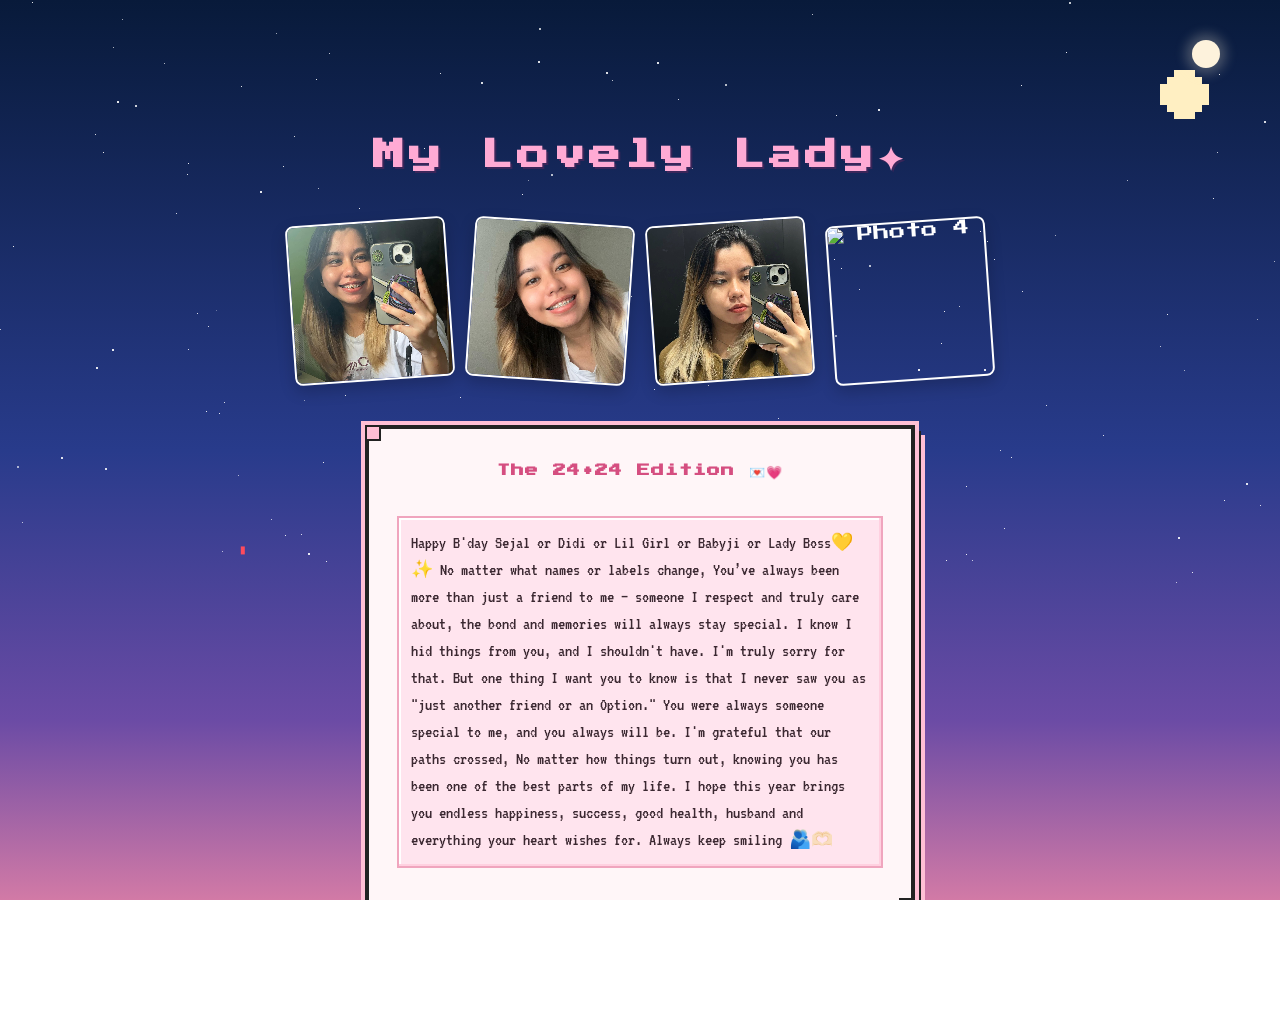
==== main.html @ 548bb3ae "Update main.html" ====
<!DOCTYPE html>
<html lang="en">

<head>
    <meta charset="utf-8" />
    <meta name="viewport" content="width=device-width,initial-scale=1" />
    <title>The Sejal — Pixel Collage</title>
    <link href="https://fonts.googleapis.com/css2?family=Press+Start+2P&family=Handlee&family=VT323&display=swap"
        rel="stylesheet">
    <link rel="stylesheet" href="styles.css" />
</head>
<h2 class="hand">
    The 24•24 Edition <span class="emoji">💌💗</span>
</h2>
<body class="fade-in">
    <div class="fade-wrapper">
        <!-- Fireworks Canvas -->
        <canvas id="fireworksCanvas"></canvas>
        <!-- Loading Screen -->
        <div class="loading-screen" id="loadingScreen">
            <div class="loading-box">
                <img src="img/cat.gif" alt="Loading..." class="loading-gif">
                <div class="pixel-bar">
                    <div class="pixel-fill"></div>
                </div>
            </div>
        </div>
        <!-- Main Content -->
        <main class="screen active">
            <div class="container">
                <h1 class="pixel-title">My Lovely Lady✦</h1>
                <div class="collage">
                    <img src="img/IMG_2342.jpeg" class="pic tilt-left" alt="Photo 1">
                    <img src="img/IMG_2357.jpeg" class="pic tilt-right" alt="Photo 2">
                    <img src="img/IMG_2300.jpeg" class="pic tilt-left" alt="Photo 3">
                    <img src="img/IMG_2298.jpeg" class="pic tilt-left" alt="Photo 4">
                </div>
                <div class="letter-card">
                    <span class="corner tl"></span>
                    <span class="corner tr"></span>
                    <span class="corner bl"></span>
                    <span class="corner br"></span>
                    <h2 class="hand">The 24•24 Edition 💌💗</h2>
                    <p>
                        Happy B'day Sejal or Didi or Lil Girl or Babyji or Lady Boss💛✨
                        No matter what names or labels change, You’ve always been more than just a friend to me — 
                        someone I respect and truly care about,
                        the bond and memories will always stay special. I know I hid things from you, and I shouldn't have.
                        I'm truly sorry for that. But one thing I want you to know is that 
                        I never saw you as "just another friend or an Option." You were always someone special to me, 
                        and you always will be. I'm grateful that our paths crossed, 
                        No matter how things turn out, knowing you has been one of the best parts of my life.
                        I hope this year brings you endless happiness, success, good health, husband
                        and everything your heart wishes for. Always keep smiling 🫂🫶🏻
                    </p>
                </div>
                <button id="backBtn" class="pixel-btn ghost">BACK</button>
            </div>
        </main>
    </div>
    <script src="main.js"></script>
</body>

</html>
---- styles.css ----
:root {
    --bg1: #fff7fb;
    --pastel1: #ffd6ea;
    --pastel2: #d7c8ff;
    --accent: #ff6fa6;
    --muted: #6b6b76;
    --paper: #fffdf7;
    --pixel-shadow: 0 8px 20px rgba(22, 18, 30, 0.08);
}
.emoji {
    font-size: 2.5em;
    vertical-align: middle;
}
/* Base */
* {
    box-sizing: border-box;
}

html,
body {
    height: 100%;
    margin: 0;
    padding: 0;
    overflow: auto;
    /* Changed from hidden to auto */
    font-family: 'Press Start 2P', monospace;
    color: white;
    background: linear-gradient(to bottom, #0a0f24, #1a1f3d);
    background-size: cover;
    background-position: center;
    image-rendering: pixelated;
    position: relative;
}

/* Fireworks canvas */
#fireworksCanvas {
    position: fixed;
    top: 0;
    left: 0;
    width: 100%;
    height: 100%;
    z-index: 0;
    pointer-events: none;
    image-rendering: pixelated;
}

/* Pixel moon (index.html) */
.pixel-moon {
    position: fixed;
    top: 60px;
    right: 80px;
    width: 70px;
    height: 70px;
    background: radial-gradient(circle, #ffe9b3 60%, #d9c38a 100%);
    image-rendering: pixelated;
    box-shadow: 0 0 20px #ffe9b3;
    z-index: 3;
}

/* Background decorations (index.html) */
body::before {
    content: "";
    position: fixed;
    top: 40px;
    right: 60px;
    width: 28px;
    height: 28px;
    background: #fdf2dc;
    border-radius: 50%;
    box-shadow: 0 0 12px 6px rgba(255, 244, 214, 0.25);
    image-rendering: pixelated;
    z-index: 2;
}

@keyframes starBlink {

    0%,
    100% {
        opacity: 0.3;
    }

    50% {
        opacity: 1;
    }
}

/* Screen */
.screen {
    width: 100%;
    min-height: 100vh;
    display: flex;
    flex-direction: column;
    align-items: center;
    justify-content: center;
    position: relative;
}

.screen.active {
    display: flex;
}

main {
    width: 100%;
    height: auto;
    /* Allow content to dictate height */
    overflow-y: auto;
    /* Enable vertical scrolling */
    padding: 20px 0;
    /* Add padding for better spacing */
    box-sizing: border-box;
    display: flex;
    /* Use flex to center content */
    flex-direction: column;
    /* Stack children vertically */
    align-items: center;
    /* Center horizontally */
    justify-content: center;
    /* Center vertically when content fits */
    flex: 1;
    /* Allow main to grow and fill available space */
}

/* Loading screen (shared) */
.loading-screen {
    position: fixed;
    top: 0;
    left: 0;
    width: 100%;
    height: 100%;
    display: flex;
    justify-content: center;
    align-items: center;
    z-index: 9999;
    background: linear-gradient(180deg, #1a2a4a 0%, #3a5b9b 40%, #8b6bc5 70%, #e29ac6 100%);
    opacity: 0;
    pointer-events: none;
    transition: opacity 0.5s ease;
}

.loading-screen.active {
    opacity: 1;
    pointer-events: auto;
    visibility: visible;
}

.loading-screen.fade-out {
    opacity: 500;
    pointer-events: none;
    visibility: hidden;
    transition: opacity 1s ease;
    }


.loading-box {
    text-align: center;
    max-width: 90%;
}

.loading-gif {
    width: clamp(300px, 50vw, 600px);
    height: auto;
    display: block;
    margin: 0 auto 20px;
    image-rendering: pixelated;
    animation: float 2s ease-in-out infinite;
}

@keyframes float {

    0%,
    100% {
        transform: translateY(0);
    }

    50% {
        transform: translateY(-8px);
    }
}
.pixel-bar {
    width: 90%;
    max-width: 650px;
    height: 20px;
    background: #222;
    border: 2px solid #fff;
    margin: 0 auto;
    overflow: hidden;
    border-radius: 6px;
}

.pixel-fill {
    height: 100%;
    width: 0;
    background: linear-gradient(90deg, #ff70a6, #ffd670, #70d6ff);
    /* Animation handled by JavaScript */
}

/* Pixel title (shared, using main.css styles) */
.pixel-title {
    font-family: 'Press Start 2P', monospace;
    color: #ffaad4;
    text-shadow: 2px 2px #3a265a;
    letter-spacing: 4px;
    text-align: center;
    margin: 0 0 18px 0;
    animation: floatTitle 3.8s ease-in-out infinite;
}

@keyframes floatTitle {

    0%,
    100% {
        transform: translateY(0px);
    }

    50% {
        transform: translateY(-4px);
    }
}

/* Opening inner (index.html) */
.opening-inner {
    display: flex;
    flex-direction: column;
    align-items: center;
    justify-content: center;
    text-align: center;
    width: 90%;
    max-width: 600px;
    margin: 0 auto;
    height: 100vh;
    box-sizing: border-box;
    gap: 14px;
    z-index: 12;
    pointer-events: auto;
}

/* Cake (index.html) */
.cake-container {
    display: flex;
    justify-content: center;
    margin: 20px 0;
}

.pixel-cake {
    width: clamp(300px, 40vw, 220px);
    height: auto;
    image-rendering: pixelated;
    image-rendering: crisp-edges;
    filter: drop-shadow(0 4px 8px rgba(0, 0, 0, 0.3));
    animation: cakeFloat 3s ease-in-out infinite;
}

@keyframes cakeFloat {

    0%,
    100% {
        transform: translateY(0px);
    }

    50% {
        transform: translateY(-4px);
    }
}

.pixel-cake:hover {
    transform: scale(1.1);
    transition: 0.2s ease;
}

/* Container (main.html) */
.container {
    position: relative;
    z-index: 10;
    display: flex;
    flex-direction: column;
    align-items: center;
    /* Center horizontally */
    justify-content: flex-start;
    /* Stack content, centering handled by main */
    text-align: center;
    min-height: 0;
    /* Allow shrinking if needed */
    gap: 24px;
    padding: 0 20px;
    /* Add horizontal padding */
    width: 100%;
    /* Ensure full width */
}

/* Collage (main.html) */
.collage {
    display: flex;
    gap: 20px;
    flex-wrap: wrap;
    justify-content: center;
}

.pic {
    width: 160px;
    height: 160px;
    object-fit: cover;
    border: 2px solid #fff;
    border-radius: 8px;
    box-shadow: 0 6px 16px rgba(0, 0, 0, 0.2);
    transition: transform 0.3s ease;
    image-rendering: pixelated;
}

.pic:hover {
    transform: scale(1.05);
}

.tilt-left {
    transform: rotate(-4deg);
}

.tilt-right {
    transform: rotate(4deg);
}

/* Letter card (main.html, using main.css styles) */
.letter-card {
    position: relative;
    background: #fff6f8;
    border: 4px solid #222;
    padding: 24px 28px;
    max-width: 550px;
    margin: 20px auto;
    text-align: center;
    font-family: 'Press Start 2P', cursive;
    color: #3a2431;
    box-shadow:
        0 0 0 4px #ffbfd5,
        6px 6px 0 #222,
        10px 10px 0 #ffbfd5;
    image-rendering: pixelated;
}

.letter-card::before,
.letter-card::after {
    content: "";
    position: absolute;
    width: 12px;
    height: 12px;
    background: #ffbfd5;
    border: 2px solid #222;
}

.letter-card::before {
    top: -4px;
    left: -4px;
}

.letter-card::after {
    bottom: -4px;
    right: -4px;
}

.letter-card h2 {
    color: #d54e80;
    font-size: 13px;
    margin-bottom: 18px;
    letter-spacing: 1px;
}

.letter-card p {
    font-family: 'VT323', monospace;
    font-size: 18px;
    line-height: 1.5;
    color: #3b2831;
    background: #ffe4ee;
    border: 2px solid #f0a5be;
    padding: 12px;
    display: inline-block;
    text-align: left;
    box-shadow: inset -2px -2px 0 #ffd0e0, inset 2px 2px 0 #fff;
}

/* Pixel button (shared, using main.css styles) */
.pixel-btn {
    font-family: 'Press Start 2P', monospace;
    padding: 10px 18px;
    border: none;
    border-radius: 6px;
    background: #ff6fa6;
    color: #fff;
    cursor: pointer;
    box-shadow: 0 4px 12px rgba(0, 0, 0, 0.2);
    animation: float 1.5s ease-in-out infinite;
}

.pixel-btn:hover {
    background: #ff8fb6;
    /* Lighter shade for hover */
}

.pixel-btn.ghost {
    background: white;
    color: #ff6fa6;
}

/* Music button (index.html) */
.music-btn {
    position: fixed;
    right: 18px;
    top: 18px;
    background: white;
    border-radius: 10px;
    width: 46px;
    height: 46px;
    border: none;
    box-shadow: 0 6px 14px rgba(0, 0, 0, 0.12);
    cursor: pointer;
    font-size: 18px;
    z-index: 40;
}

/* Existing fade-wrapper */
.fade-wrapper {
    position: relative;
    width: 100%;
    min-height: 100vh;
    transition: opacity 4s ease;
}

.fade-wrapper.fade-out {
    opacity: 0;
}

/* Add fade-in animation */
@keyframes fadeIn {
    from {
        opacity: 0;
    }

    to {
        opacity: 1;
    }
}

body.fade-in {
    animation: fadeIn 2s ease-in;
}

/* Responsive adjustments */
@media (max-width: 600px) {
    .pixel-title {
        font-size: clamp(10px, 4vw, 16px);
    }

    .loading-gif {
        width: clamp(200px, 40vw, 400px);
    }

    .pixel-bar {
        max-width: 500px;
    }

    .letter-card {
        max-width: 90%;
        padding: 16px;
    }

    .letter-card h2 {
        font-size: 12px;
    }

    .letter-card p {
        font-size: 16px;
    }

    .pic {
        width: 120px;
        height: 120px;
    }
}
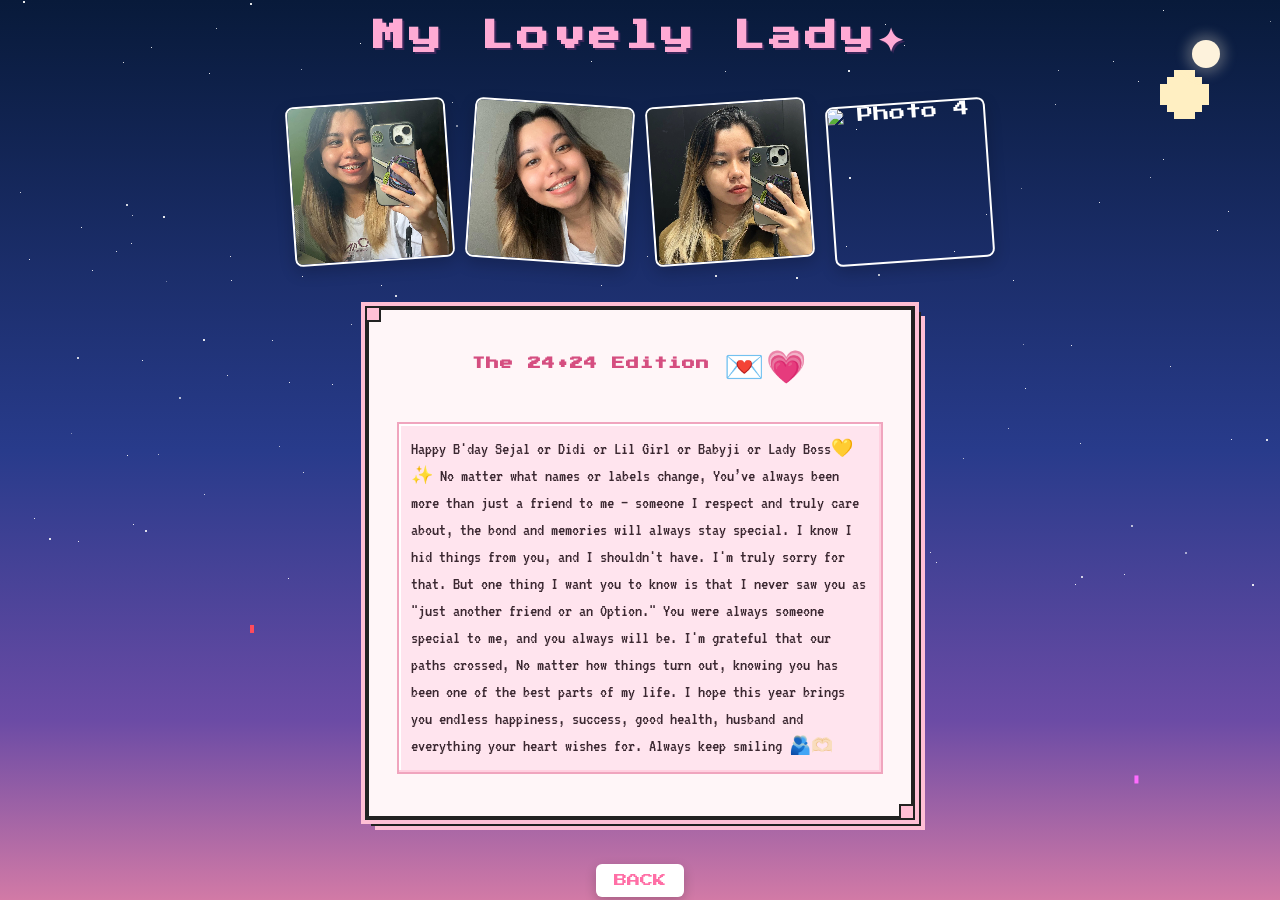
==== commit 80fc88a0: "Update main.html" ====
--- a/main.html
+++ b/main.html
@@ -9,9 +9,6 @@
         rel="stylesheet">
     <link rel="stylesheet" href="styles.css" />
 </head>
-<h2 class="hand">
-    The 24•24 Edition <span class="emoji">💌💗</span>
-</h2>
 <body class="fade-in">
     <div class="fade-wrapper">
         <!-- Fireworks Canvas -->
@@ -40,7 +37,7 @@
                     <span class="corner tr"></span>
                     <span class="corner bl"></span>
                     <span class="corner br"></span>
-                    <h2 class="hand">The 24•24 Edition 💌💗</h2>
+                    <h2 class="hand">The 24•24 Edition <span class="emoji">💌💗</span></h2>
                     <p>
                         Happy B'day Sejal or Didi or Lil Girl or Babyji or Lady Boss💛✨
                         No matter what names or labels change, You’ve always been more than just a friend to me — 
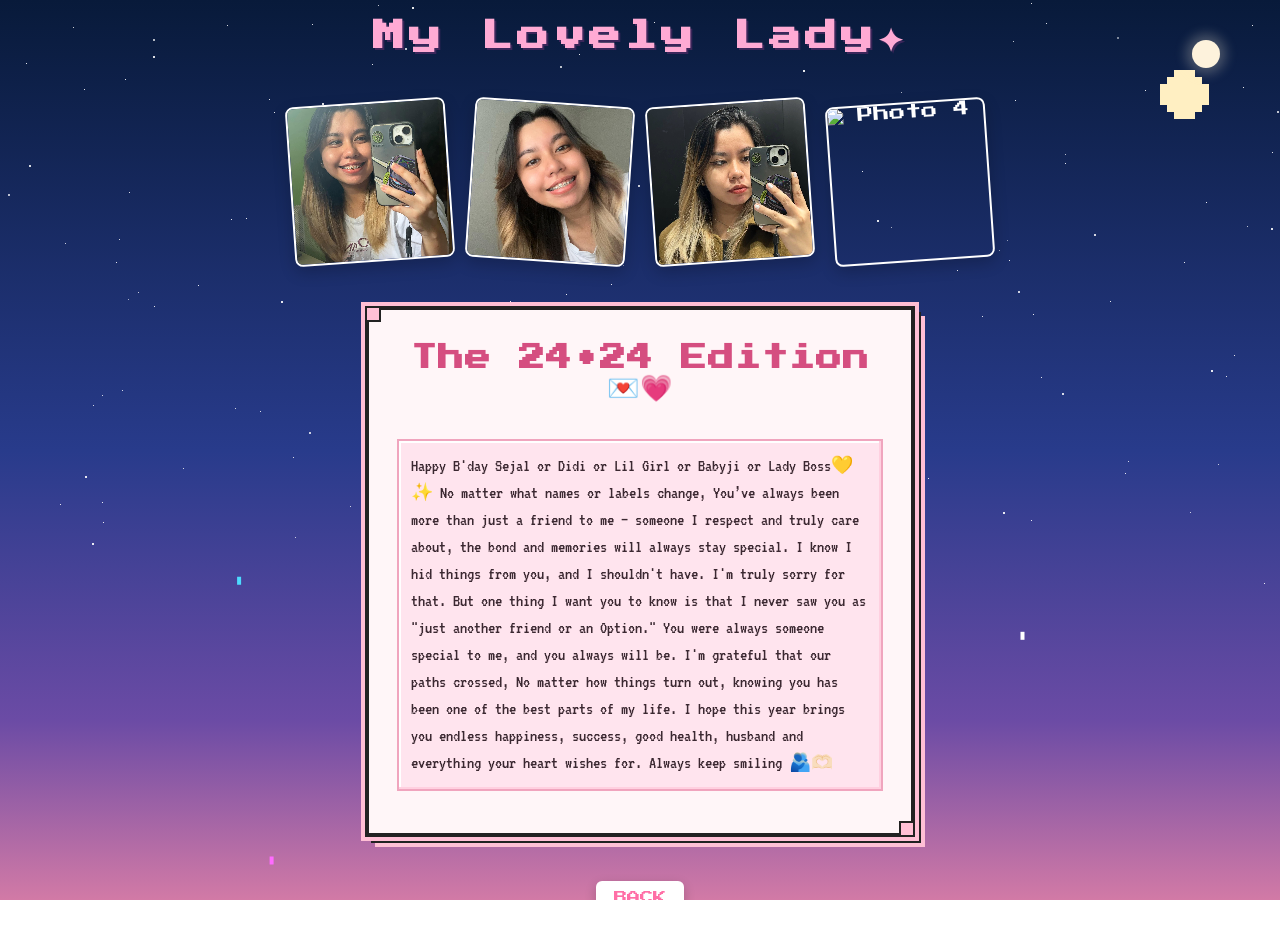
==== commit 7b189663: "Update main.html" ====
--- a/main.html
+++ b/main.html
@@ -37,7 +37,7 @@
                     <span class="corner tr"></span>
                     <span class="corner bl"></span>
                     <span class="corner br"></span>
-                    <h2 class="hand">The 24•24 Edition <span class="emoji">💌💗</span></h2>
+                    <h2 class="hand"><span class="emoji">The 24•24 Edition💌💗</span></h2>
                     <p>
                         Happy B'day Sejal or Didi or Lil Girl or Babyji or Lady Boss💛✨
                         No matter what names or labels change, You’ve always been more than just a friend to me — 
--- a/styles.css
+++ b/styles.css
@@ -8,7 +8,7 @@
     --pixel-shadow: 0 8px 20px rgba(22, 18, 30, 0.08);
 }
 .emoji {
-    font-size: 2.5em;
+    font-size: 2.0em;
     vertical-align: middle;
 }
 /* Base */
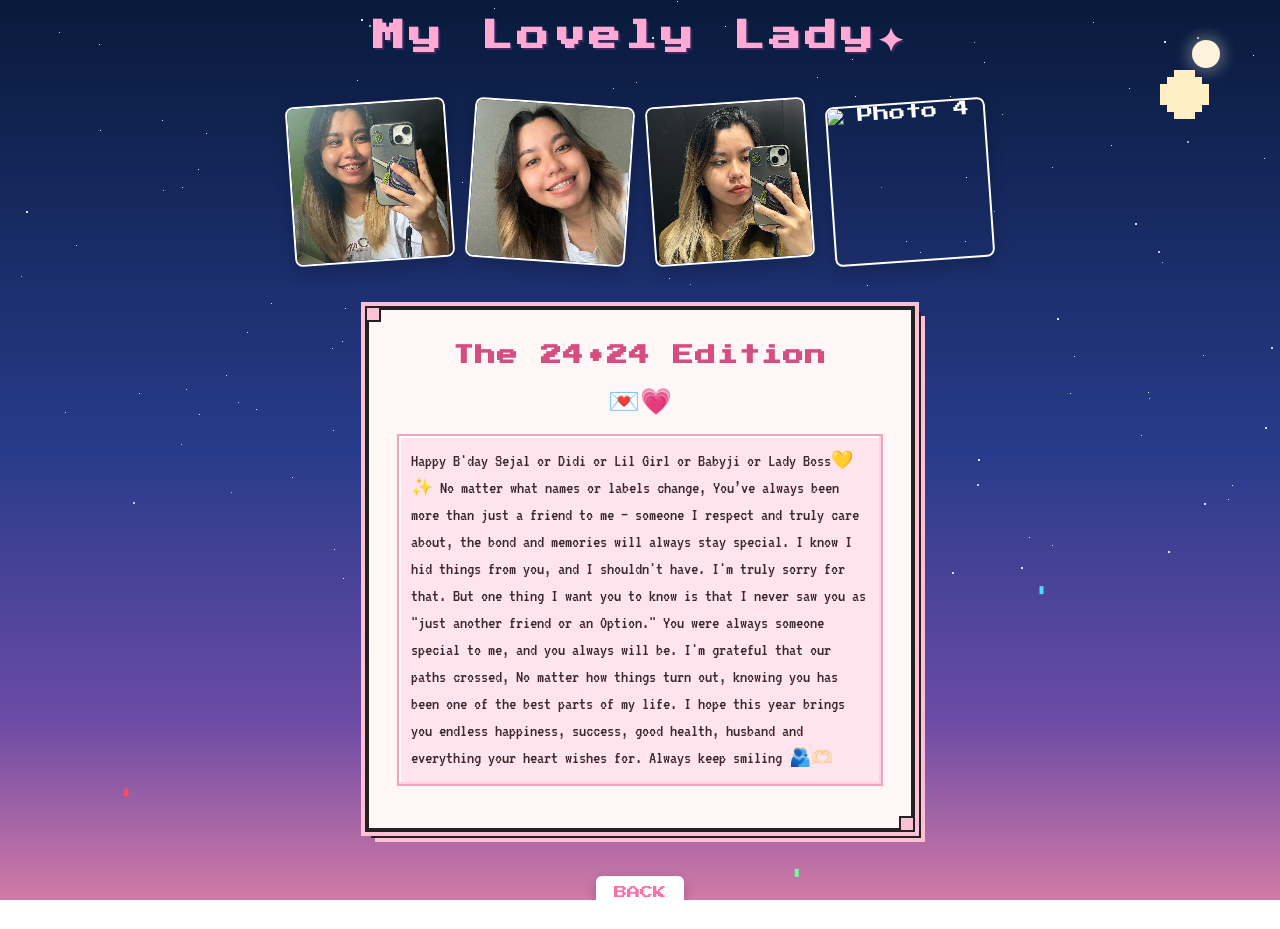
==== commit 3216a5e0: "Update main.html" ====
--- a/main.html
+++ b/main.html
@@ -37,7 +37,7 @@
                     <span class="corner tr"></span>
                     <span class="corner bl"></span>
                     <span class="corner br"></span>
-                    <h2 class="hand"><span class="emoji">The 24•24 Edition💌💗</span></h2>
+                    <h2 class="hand"><span class="emoji">The 24•24 Edition</span></h2><span class="emoji">💌💗</span></h2>
                     <p>
                         Happy B'day Sejal or Didi or Lil Girl or Babyji or Lady Boss💛✨
                         No matter what names or labels change, You’ve always been more than just a friend to me — 
--- a/styles.css
+++ b/styles.css
@@ -8,7 +8,7 @@
     --pixel-shadow: 0 8px 20px rgba(22, 18, 30, 0.08);
 }
 .emoji {
-    font-size: 2.0em;
+    font-size: 1.6em;
     vertical-align: middle;
 }
 /* Base */
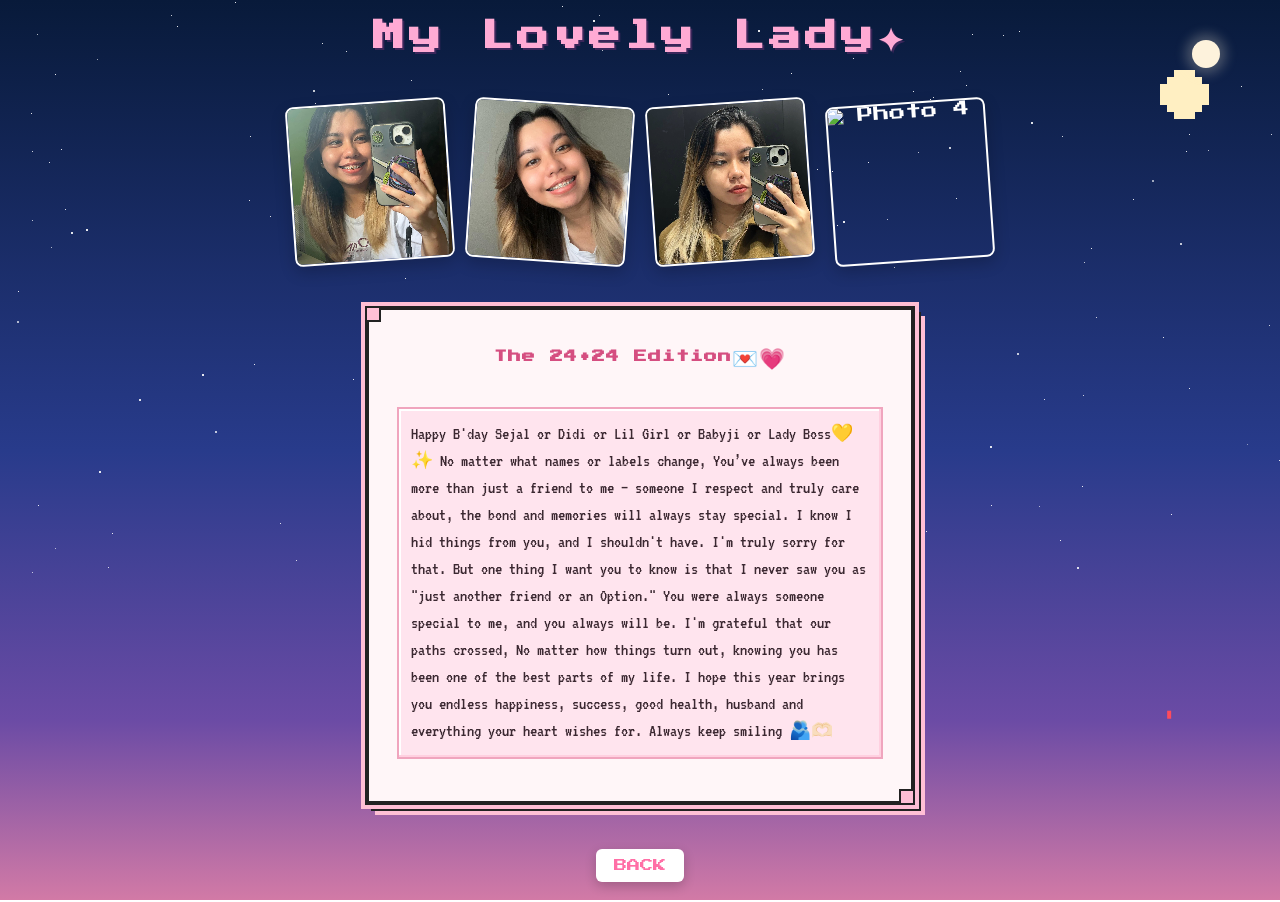
==== commit cfda6638: "Update main.html" ====
--- a/main.html
+++ b/main.html
@@ -37,7 +37,7 @@
                     <span class="corner tr"></span>
                     <span class="corner bl"></span>
                     <span class="corner br"></span>
-                    <h2 class="hand"><span class="emoji">The 24•24 Edition</span></h2><span class="emoji">💌💗</span></h2>
+                    <h2 class="hand">The 24•24 Edition<span class="emoji">💌💗</span></h2>
                     <p>
                         Happy B'day Sejal or Didi or Lil Girl or Babyji or Lady Boss💛✨
                         No matter what names or labels change, You’ve always been more than just a friend to me — 
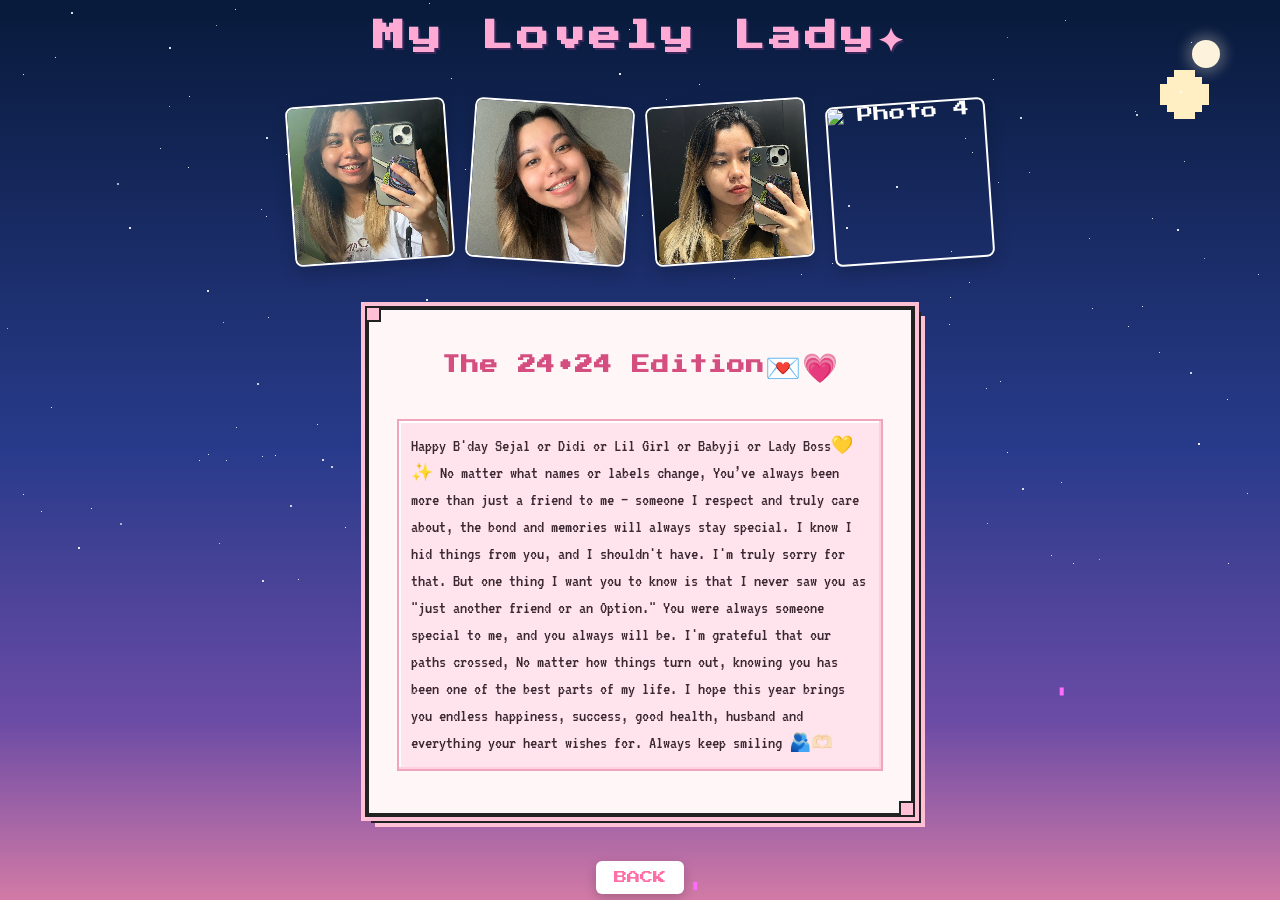
==== commit 2c6dc1a1: "Update main.html" ====
--- a/main.html
+++ b/main.html
@@ -8,6 +8,8 @@
     <link href="https://fonts.googleapis.com/css2?family=Press+Start+2P&family=Handlee&family=VT323&display=swap"
         rel="stylesheet">
     <link rel="stylesheet" href="styles.css" />
+    <link rel="shortcut icon" href="favicon.png" type="image/png">
+
 </head>
 <body class="fade-in">
     <div class="fade-wrapper">
--- a/styles.css
+++ b/styles.css
@@ -358,8 +358,8 @@
 
 .letter-card h2 {
     color: #d54e80;
-    font-size: 13px;
-    margin-bottom: 18px;
+    font-size: 18px;
+    margin-bottom: 16px;
     letter-spacing: 1px;
 }
 
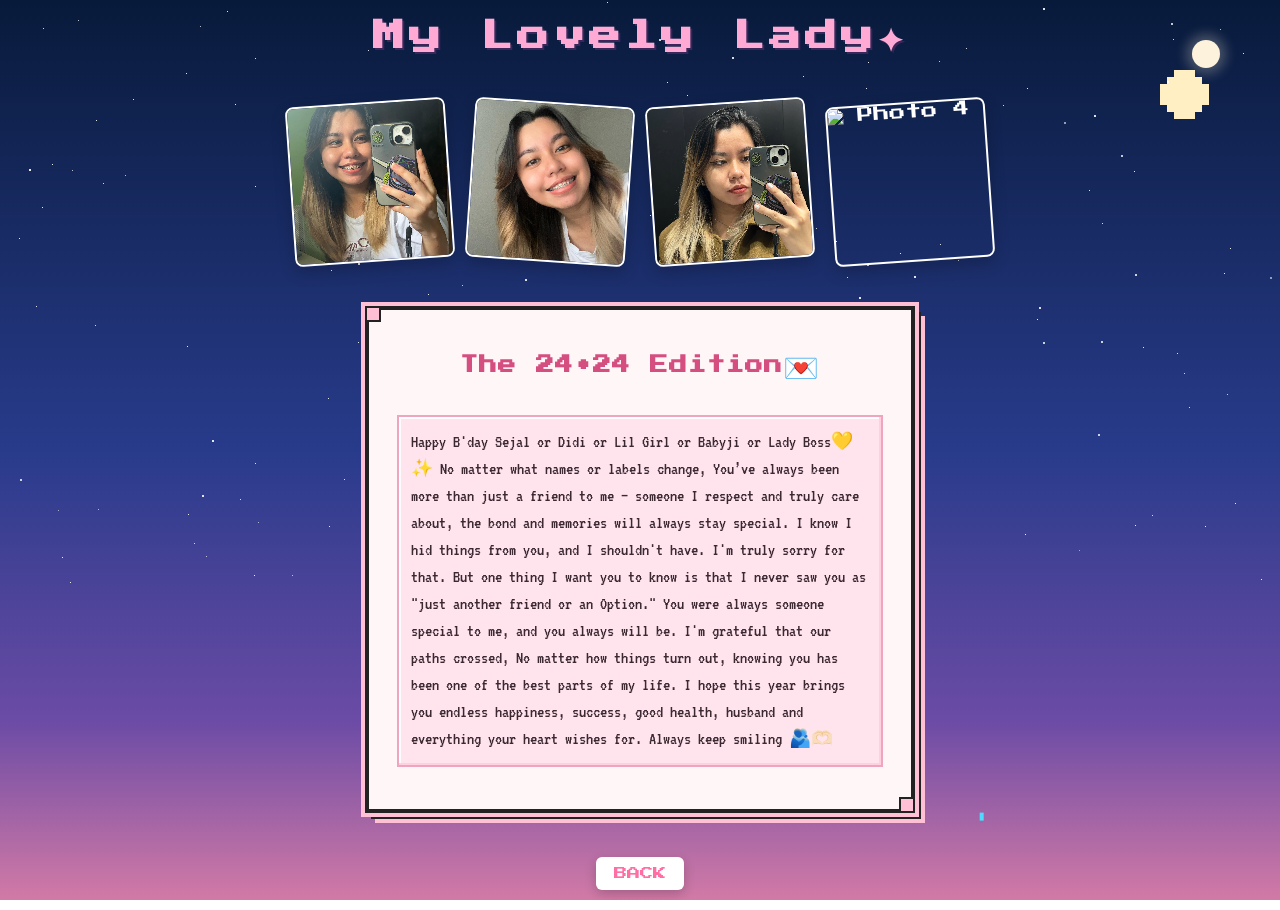
==== commit 005d69c5: "Update main.html" ====
--- a/main.html
+++ b/main.html
@@ -39,7 +39,7 @@
                     <span class="corner tr"></span>
                     <span class="corner bl"></span>
                     <span class="corner br"></span>
-                    <h2 class="hand">The 24•24 Edition<span class="emoji">💌💗</span></h2>
+                    <h2 class="hand">The 24•24 Edition<span class="emoji">💌</span></h2>
                     <p>
                         Happy B'day Sejal or Didi or Lil Girl or Babyji or Lady Boss💛✨
                         No matter what names or labels change, You’ve always been more than just a friend to me — 
--- a/styles.css
+++ b/styles.css
@@ -359,7 +359,7 @@
 .letter-card h2 {
     color: #d54e80;
     font-size: 18px;
-    margin-bottom: 16px;
+    margin-bottom: 12px;
     letter-spacing: 1px;
 }
 
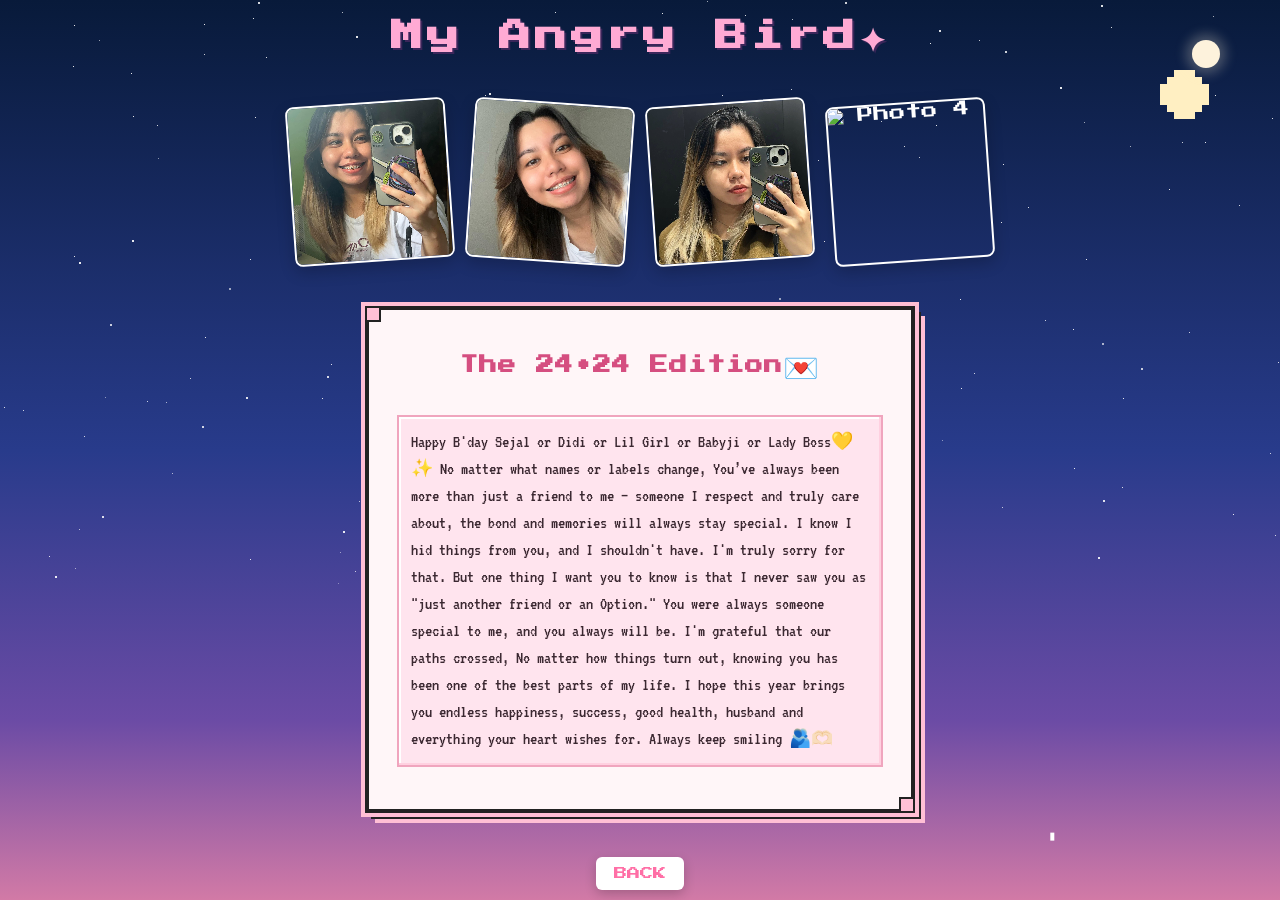
==== commit 872b3a21: "Update main.html" ====
--- a/main.html
+++ b/main.html
@@ -27,7 +27,7 @@
         <!-- Main Content -->
         <main class="screen active">
             <div class="container">
-                <h1 class="pixel-title">My Lovely Lady✦</h1>
+                <h1 class="pixel-title">My Angry Bird✦</h1>
                 <div class="collage">
                     <img src="img/IMG_2342.jpeg" class="pic tilt-left" alt="Photo 1">
                     <img src="img/IMG_2357.jpeg" class="pic tilt-right" alt="Photo 2">
